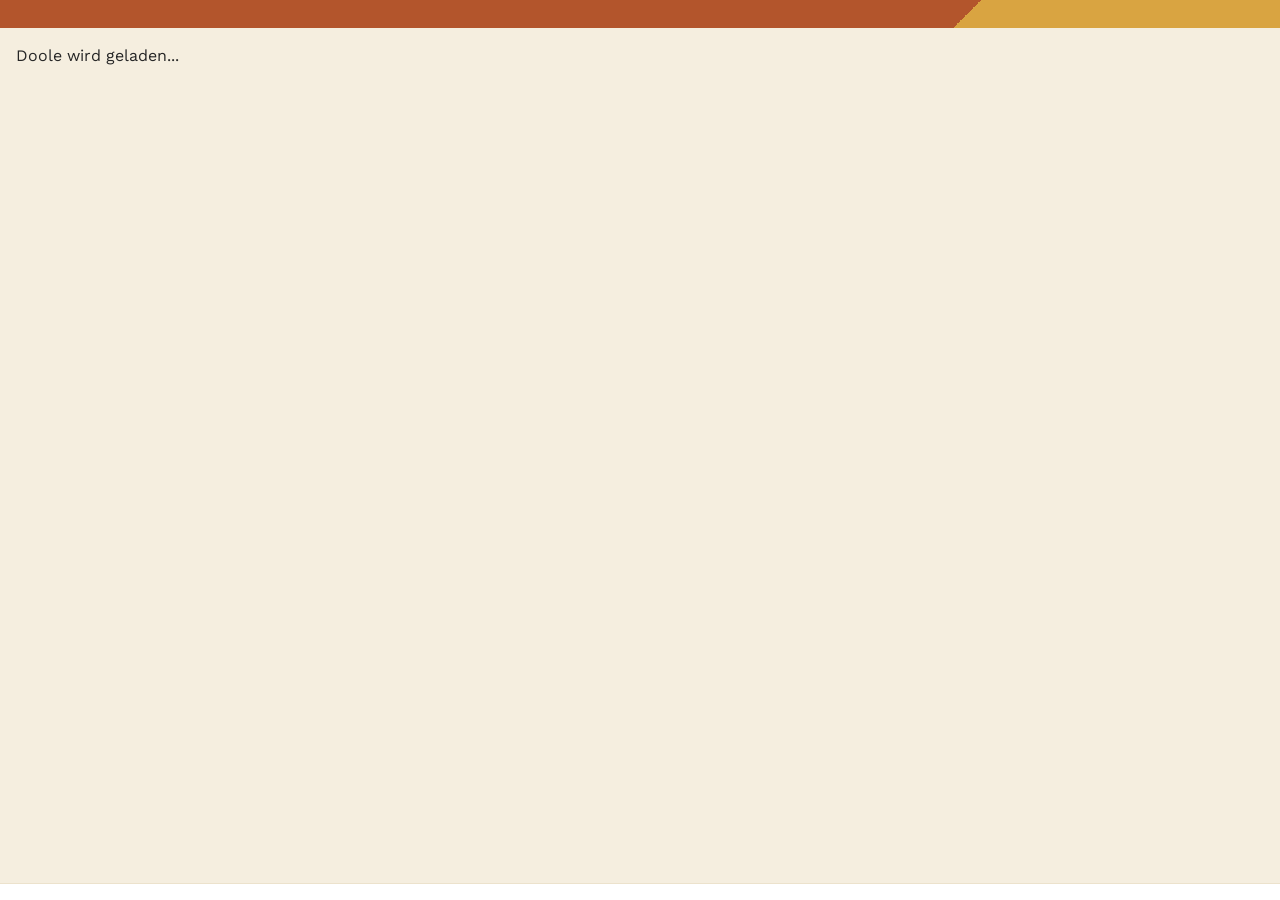
==== index.html @ 7c610ef8 "Projekt-Grundgerüst: HTML-Shell, Design-Tokens, Schriftarten, Icon-Set" ====
<!DOCTYPE html>
<html lang="de">
<head>
  <meta charset="UTF-8">
  <meta name="viewport" content="width=device-width, initial-scale=1">
  <title>Doole</title>
  <link rel="manifest" href="manifest.json">
  <meta name="theme-color" content="#B3552C">
  <link rel="stylesheet" href="css/tokens.css">
  <link rel="stylesheet" href="css/styles.css">
</head>
<body>
  <div id="app">
    <header id="app-header" class="app-header"></header>
    <main id="app-content" class="app-content"></main>
    <nav id="app-bottom-nav" class="bottom-nav"></nav>
  </div>
  <div id="toast-root"></div>
  <script type="module" src="js/app.js"></script>
</body>
</html>
---- css/tokens.css ----
/* Design-Tokens: zentrale Variablen für Farben, Abstände, Schriftgrößen.
   Andere CSS-Dateien greifen nur über diese Variablen auf Werte zu,
   damit das Design an einer Stelle geändert werden kann. */
:root {
  /* Farben */
  --color-bg: #F5EEDF;
  --color-surface: #FBF6EA;
  --color-primary: #B3552C;
  --color-accent: #D9A441;
  --color-secondary: #27543F;
  --color-text: #262626;
  --color-text-muted: #8a8473;
  --color-border: #ECE2CC;
  --color-danger: #B3261E;

  /* Schriftarten */
  --font-headline: "Fraunces", Georgia, serif;
  --font-body: "Work Sans", -apple-system, sans-serif;

  /* Schriftgrößen-Skala */
  --font-size-label: 13px;
  --font-size-body: 16px;
  --font-size-card-title: 18px;
  --font-size-section-title: 20px;
  --font-size-display: 28px;

  /* Abstands-Skala (4/8/12/16/24/32/48px) */
  --space-1: 4px;
  --space-2: 8px;
  --space-3: 12px;
  --space-4: 16px;
  --space-5: 24px;
  --space-6: 32px;
  --space-7: 48px;

  /* Sonstiges */
  --radius-card: 14px;
  --radius-pill: 999px;
  --touch-min: 44px;
}

@font-face {
  font-family: "Fraunces";
  src: url("../assets/fonts/fraunces-400.woff2") format("woff2");
  font-weight: 400;
  font-display: swap;
}
@font-face {
  font-family: "Fraunces";
  src: url("../assets/fonts/fraunces-600.woff2") format("woff2");
  font-weight: 600;
  font-display: swap;
}
@font-face {
  font-family: "Work Sans";
  src: url("../assets/fonts/work-sans-400.woff2") format("woff2");
  font-weight: 400;
  font-display: swap;
}
@font-face {
  font-family: "Work Sans";
  src: url("../assets/fonts/work-sans-500.woff2") format("woff2");
  font-weight: 500;
  font-display: swap;
}
@font-face {
  font-family: "Work Sans";
  src: url("../assets/fonts/work-sans-600.woff2") format("woff2");
  font-weight: 600;
  font-display: swap;
}
---- css/styles.css ----
/* Basis-Reset und Grundlayout für die App-Hülle (Header, Inhalt, Bottom-Nav) */
* {
  box-sizing: border-box;
}

html, body {
  margin: 0;
  padding: 0;
  background: var(--color-bg);
  color: var(--color-text);
  font-family: var(--font-body);
  font-size: var(--font-size-body);
  line-height: 1.5;
}

h1, h2, h3 {
  font-family: var(--font-headline);
  margin: 0;
}

#app {
  display: flex;
  flex-direction: column;
  min-height: 100dvh;
}

.app-header {
  background: linear-gradient(135deg, var(--color-primary) 0%, var(--color-primary) 75%, var(--color-accent) 75%, var(--color-accent) 100%);
  color: #fff;
  padding: var(--space-4) var(--space-4) var(--space-3);
  flex-shrink: 0;
}

.app-content {
  flex: 1;
  padding: var(--space-4);
  padding-bottom: calc(var(--space-7) + var(--touch-min));
  overflow-y: auto;
}

.bottom-nav {
  position: fixed;
  bottom: 0;
  left: 0;
  right: 0;
  display: flex;
  justify-content: space-around;
  background: #fff;
  border-top: 1px solid var(--color-border);
  padding: var(--space-2) 0;
  padding-bottom: max(var(--space-2), env(safe-area-inset-bottom));
}

.bottom-nav .nav-item {
  display: flex;
  flex-direction: column;
  align-items: center;
  gap: 2px;
  min-width: var(--touch-min);
  min-height: var(--touch-min);
  justify-content: center;
  font-size: var(--font-size-label);
  color: var(--color-text-muted);
  background: none;
  border: none;
  font-family: var(--font-body);
}

.bottom-nav .nav-item.active {
  color: var(--color-primary);
  font-weight: 600;
}

.bottom-nav .nav-item:disabled {
  opacity: 0.5;
}

.section-card {
  background: var(--color-surface);
  border: 1px solid var(--color-border);
  border-radius: var(--radius-card);
  padding: var(--space-4);
  margin-bottom: var(--space-3);
}

.section-card h3 {
  font-size: var(--font-size-card-title);
  color: var(--color-secondary);
  margin-bottom: var(--space-3);
  display: flex;
  align-items: center;
  gap: var(--space-2);
}

.field {
  margin-bottom: var(--space-3);
}

.field label {
  display: block;
  font-size: var(--font-size-label);
  color: var(--color-text-muted);
  text-transform: uppercase;
  margin-bottom: var(--space-1);
}

.field input, .field select, .field textarea {
  width: 100%;
  min-height: var(--touch-min);
  padding: var(--space-2) var(--space-3);
  border: 1px solid var(--color-border);
  border-radius: var(--space-2);
  font-family: var(--font-body);
  font-size: var(--font-size-body);
  background: #fff;
  color: var(--color-text);
}

.btn {
  display: inline-flex;
  align-items: center;
  justify-content: center;
  gap: var(--space-2);
  min-height: var(--touch-min);
  min-width: var(--touch-min);
  padding: var(--space-2) var(--space-4);
  border-radius: var(--radius-pill);
  border: none;
  font-family: var(--font-body);
  font-weight: 600;
  font-size: var(--font-size-body);
  cursor: pointer;
}

.btn-primary {
  background: var(--color-primary);
  color: #fff;
}

.btn-secondary {
  background: var(--color-surface);
  color: var(--color-secondary);
  border: 1px solid var(--color-border);
}

#toast-root {
  position: fixed;
  bottom: calc(var(--touch-min) + var(--space-5));
  left: 50%;
  transform: translateX(-50%);
  z-index: 1000;
}

.toast {
  background: var(--color-secondary);
  color: #fff;
  padding: var(--space-3) var(--space-4);
  border-radius: var(--space-2);
  margin-bottom: var(--space-2);
  font-size: var(--font-size-body);
  box-shadow: 0 4px 12px rgba(0,0,0,0.2);
}

.toast.toast-error {
  background: var(--color-danger);
}
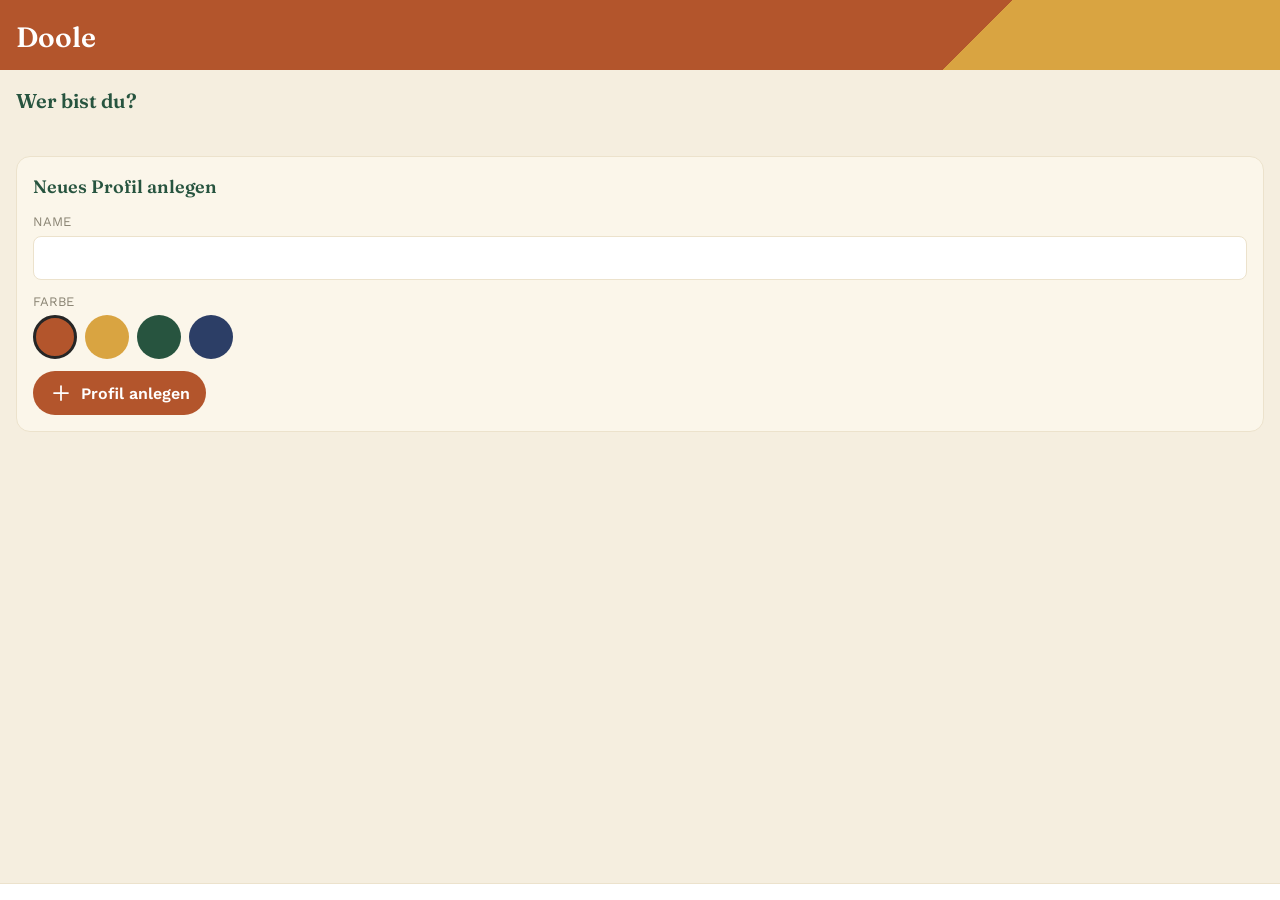
==== commit 853ffdff: "Mobile-UX: Speichern-Bestätigung und Datenmodell-Erweiterung für Akkordeon-Felder" ====
--- a/index.html
+++ b/index.html
@@ -15,7 +15,7 @@
     <main id="app-content" class="app-content"></main>
     <nav id="app-bottom-nav" class="bottom-nav"></nav>
   </div>
-  <div id="toast-root"></div>
+  <div id="toast-root" aria-live="polite"></div>
   <script type="module" src="js/app.js"></script>
 </body>
 </html>
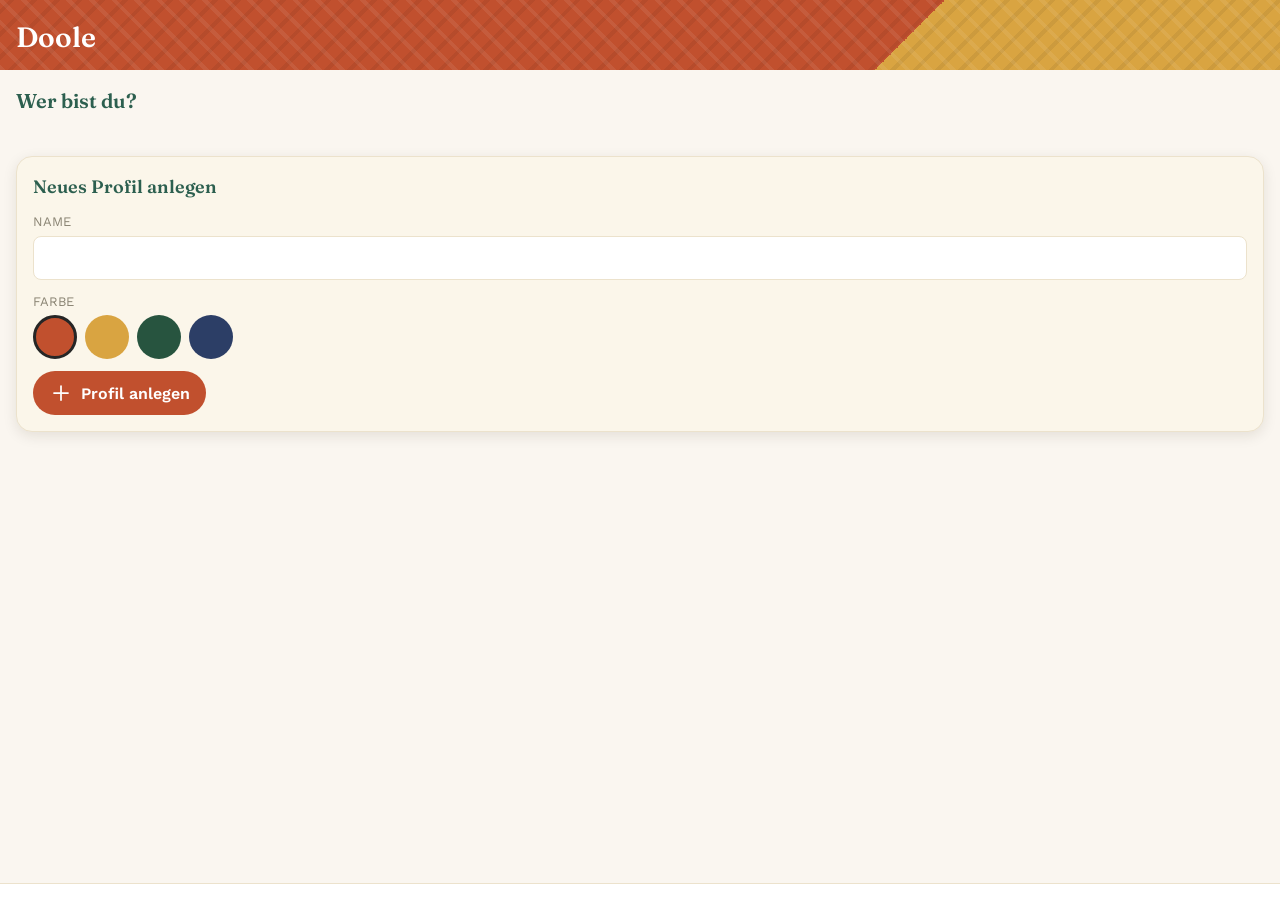
==== commit 3b6f950d: "Fix: HTML-Escaping für Nutzertexte und Paletten-Drift nach Redesign behoben Mahlzeiten-, Aktivitäts-" ====
--- a/index.html
+++ b/index.html
@@ -5,7 +5,7 @@
   <meta name="viewport" content="width=device-width, initial-scale=1">
   <title>Doole</title>
   <link rel="manifest" href="manifest.json">
-  <meta name="theme-color" content="#B3552C">
+  <meta name="theme-color" content="#C1502E">
   <link rel="stylesheet" href="css/tokens.css">
   <link rel="stylesheet" href="css/styles.css">
 </head>
--- a/css/tokens.css
+++ b/css/tokens.css
@@ -3,11 +3,11 @@
    damit das Design an einer Stelle geändert werden kann. */
 :root {
   /* Farben */
-  --color-bg: #F5EEDF;
+  --color-bg: #FAF6F0;
   --color-surface: #FBF6EA;
-  --color-primary: #B3552C;
+  --color-primary: #C1502E;
   --color-accent: #D9A441;
-  --color-secondary: #27543F;
+  --color-secondary: #2C5F4F;
   --color-text: #262626;
   --color-text-muted: #8a8473;
   --color-border: #ECE2CC;
@@ -34,9 +34,10 @@
   --space-7: 48px;
 
   /* Sonstiges */
-  --radius-card: 14px;
+  --radius-card: 16px;
   --radius-pill: 999px;
   --touch-min: 44px;
+  --shadow-card: 0 4px 14px rgba(44, 26, 12, 0.10);
 }
 
 @font-face {
--- a/css/styles.css
+++ b/css/styles.css
@@ -25,7 +25,11 @@
 }
 
 .app-header {
-  background: linear-gradient(135deg, var(--color-primary) 0%, var(--color-primary) 75%, var(--color-accent) 75%, var(--color-accent) 100%);
+  background-color: var(--color-primary);
+  background-image:
+    repeating-linear-gradient(45deg, rgba(255, 255, 255, 0.07) 0px, rgba(255, 255, 255, 0.07) 4px, transparent 4px, transparent 16px),
+    repeating-linear-gradient(-45deg, rgba(0, 0, 0, 0.06) 0px, rgba(0, 0, 0, 0.06) 4px, transparent 4px, transparent 16px),
+    linear-gradient(135deg, var(--color-primary) 0%, var(--color-primary) 70%, var(--color-accent) 70%, var(--color-accent) 100%);
   color: #fff;
   padding: var(--space-4) var(--space-4) var(--space-3);
   flex-shrink: 0;
@@ -79,6 +83,7 @@
   background: var(--color-surface);
   border: 1px solid var(--color-border);
   border-radius: var(--radius-card);
+  box-shadow: var(--shadow-card);
   padding: var(--space-4);
   margin-bottom: var(--space-3);
 }
@@ -164,3 +169,261 @@
 .toast.toast-error {
   background: var(--color-danger);
 }
+
+/* Akkordeon (Mahlzeiten-Karten) */
+.accordion-card {
+  padding: 0;
+  overflow: hidden;
+}
+
+.accordion-header {
+  width: 100%;
+  display: flex;
+  align-items: center;
+  gap: var(--space-3);
+  padding: var(--space-4);
+  background: none;
+  border: none;
+  text-align: left;
+  cursor: pointer;
+  min-height: var(--touch-min);
+}
+
+.accordion-emoji {
+  font-size: 28px;
+  flex-shrink: 0;
+}
+
+.accordion-title {
+  flex: 1;
+  display: flex;
+  flex-direction: column;
+  gap: 2px;
+  min-width: 0;
+}
+
+.accordion-name {
+  font-family: var(--font-headline);
+  font-size: var(--font-size-card-title);
+  color: var(--color-secondary);
+}
+
+.accordion-preview {
+  font-size: var(--font-size-label);
+  color: var(--color-text-muted);
+  white-space: nowrap;
+  overflow: hidden;
+  text-overflow: ellipsis;
+}
+
+.accordion-chevron {
+  flex-shrink: 0;
+  color: var(--color-text-muted);
+  transition: transform 200ms ease;
+}
+
+.accordion-header.open .accordion-chevron {
+  transform: rotate(90deg);
+}
+
+.accordion-body {
+  padding: 0 var(--space-4) var(--space-4);
+}
+
+/* Chips (z.B. Portionsgröße) */
+.chip-group {
+  display: flex;
+  gap: var(--space-2);
+  flex-wrap: wrap;
+}
+
+.chip {
+  min-height: var(--touch-min);
+  padding: var(--space-2) var(--space-4);
+  border-radius: var(--radius-pill);
+  border: 1px solid var(--color-border);
+  background: #fff;
+  color: var(--color-text);
+  font-family: var(--font-body);
+  font-size: var(--font-size-body);
+  cursor: pointer;
+}
+
+.chip.selected {
+  background: var(--color-primary);
+  border-color: var(--color-primary);
+  color: #fff;
+  font-weight: 600;
+}
+
+/* Kreis-Bewertung (z.B. Sättigung) */
+.circle-rating {
+  display: flex;
+  gap: var(--space-2);
+  flex-wrap: wrap;
+}
+
+.circle {
+  width: var(--touch-min);
+  height: var(--touch-min);
+  border-radius: 50%;
+  border: 1px solid var(--color-border);
+  background: #fff;
+  color: var(--color-text);
+  font-family: var(--font-body);
+  font-weight: 600;
+  font-size: var(--font-size-body);
+  cursor: pointer;
+}
+
+.circle.selected {
+  background: var(--color-accent);
+  border-color: var(--color-accent);
+  color: #fff;
+}
+
+/* Emoji-Picker (Stimmung, Schlafqualität) */
+.emoji-picker {
+  display: flex;
+  gap: var(--space-2);
+  flex-wrap: wrap;
+}
+
+.emoji-btn {
+  min-width: var(--touch-min);
+  min-height: var(--touch-min);
+  border-radius: var(--space-2);
+  border: 1px solid var(--color-border);
+  background: #fff;
+  font-size: 22px;
+  display: flex;
+  align-items: center;
+  justify-content: center;
+  cursor: pointer;
+  padding: var(--space-1);
+}
+
+.emoji-btn.selected {
+  background: var(--color-accent);
+  border-color: var(--color-accent);
+}
+
+.emoji-btn-labeled {
+  flex-direction: column;
+  gap: 2px;
+  width: 72px;
+  height: auto;
+  padding: var(--space-2);
+}
+
+.emoji-btn-labeled .emoji-btn-caption {
+  font-size: var(--font-size-label);
+  color: var(--color-text-muted);
+}
+
+.emoji-btn-labeled.selected .emoji-btn-caption {
+  color: #fff;
+}
+
+/* Wasser-Tracker */
+.water-card {
+  display: flex;
+  flex-direction: column;
+  gap: var(--space-3);
+}
+
+.water-row {
+  display: flex;
+  align-items: center;
+  gap: var(--space-3);
+}
+
+.water-stepper-btn {
+  width: 56px;
+  height: 56px;
+  border-radius: 50%;
+  border: none;
+  background: var(--color-primary);
+  color: #fff;
+  font-size: 24px;
+  display: flex;
+  align-items: center;
+  justify-content: center;
+  cursor: pointer;
+  flex-shrink: 0;
+}
+
+.water-stepper-btn.minus {
+  background: var(--color-surface);
+  color: var(--color-primary);
+  border: 1px solid var(--color-border);
+}
+
+.water-sum {
+  flex: 1;
+  text-align: center;
+  font-family: var(--font-headline);
+  font-size: var(--font-size-section-title);
+  color: var(--color-secondary);
+}
+
+.water-progress {
+  height: var(--space-3);
+  background: var(--color-border);
+  border-radius: var(--radius-pill);
+  overflow: hidden;
+}
+
+.water-progress-fill {
+  height: 100%;
+  background: var(--color-primary);
+  border-radius: var(--radius-pill);
+  transition: width 250ms ease;
+}
+
+/* Toggle-Schalter (z.B. Alkohol) */
+.toggle-switch {
+  position: relative;
+  display: inline-block;
+  width: 52px;
+  height: var(--touch-min);
+  flex-shrink: 0;
+}
+
+.toggle-switch input {
+  opacity: 0;
+  width: 100%;
+  height: 100%;
+  margin: 0;
+  cursor: pointer;
+}
+
+.toggle-track {
+  position: absolute;
+  inset: 0;
+  background: var(--color-border);
+  border-radius: var(--radius-pill);
+  pointer-events: none;
+  transition: background 200ms ease;
+}
+
+.toggle-thumb {
+  position: absolute;
+  top: 6px;
+  left: 6px;
+  width: 32px;
+  height: 32px;
+  background: #fff;
+  border-radius: 50%;
+  pointer-events: none;
+  transition: transform 200ms ease;
+  box-shadow: 0 1px 3px rgba(0, 0, 0, 0.3);
+}
+
+.toggle-switch input:checked ~ .toggle-track {
+  background: var(--color-primary);
+}
+
+.toggle-switch input:checked ~ .toggle-thumb {
+  transform: translateX(20px);
+}
